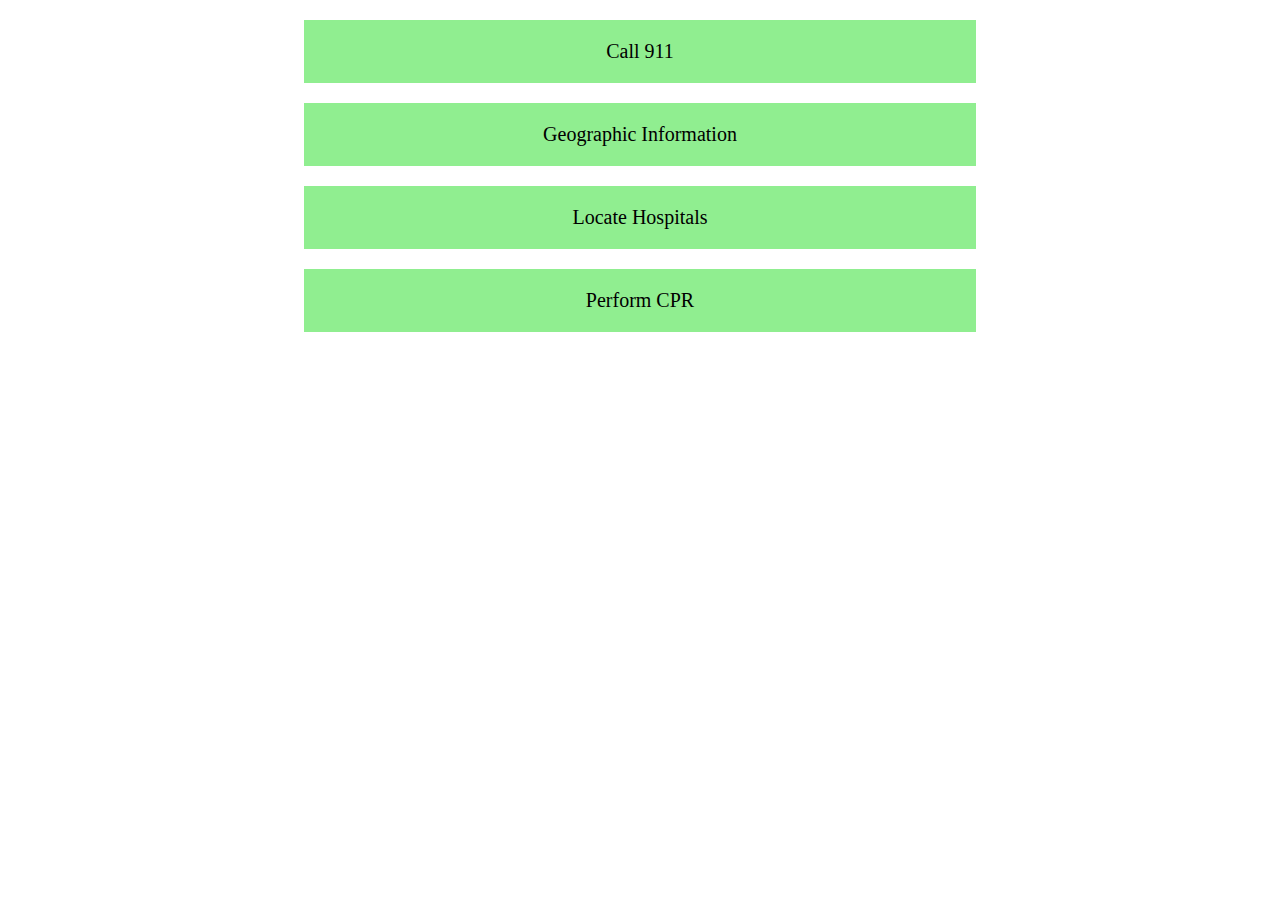
==== index.html @ 30d05792 "Update index.html" ====
<head>
	<title>iCare</title>
	<link rel='shortcut icon' type='image/x-icon' href='/favicon.ico' />
	<link rel="apple-touch-icon" sizes="180x180" href="/apple-touch-icon.png">
	<link rel="icon" type="image/png" sizes="32x32" href="/favicon-32x32.png">
	<link rel="icon" type="image/png" sizes="16x16" href="/favicon-16x16.png">
	<link rel="manifest" href="/site.webmanifest">
</head>
<!-- Start of Async Drift Code -->

<!-- End of Async Drift Code -->

<body data-gr-c-s-loaded="true"><div class="container">
	<div class="item block1">
		<a href="https://hangouts.google.com/webchat/start"><div class="call">
			
		</div></a>
		<center><div class = "911check" style = "margin-top: 20px; background-color: lightgreen; text-align: center; color: black; width: 50%;padding:20px;font-size: 20px;">Call 911</div></center>
	</div>
  <div class="item block2">
	<a href="https://cdpn.io/Refath/debug/dyoPmow/YvAgOeRgYVOA">
		<div class="info">
			
		</div>
	</a>
				<center><div class = "911check" style = "margin-top: 20px; background-color: lightgreen; text-align: center; color: black; width: 50%;padding:20px;font-size: 20px;">Geographic Information</div></center>

  </div>
  <div class="item block3">
	<a href="https://refath.github.io/I-Care/assist.html">
		<div class="rehab">
			
	</div></a>
				<center><div class = "911check" style = "margin-top: 20px; background-color: lightgreen; text-align: center; color: black; width: 50%;padding:20px;font-size: 20px;">Locate Hospitals</div></center>

  </div>
  <div class="item block4">
	<a href="https://cdpn.io/Refath/debug/mdJyOpa/PNAvYKZKoNpr">
		<div class="CPR">
	</div></a>
				<center><div class = "911check" style = "margin-top: 20px; background-color: lightgreen; text-align: center; color: black; width: 50%;padding:20px;font-size: 20px;">Perform CPR</div></center>
</div>
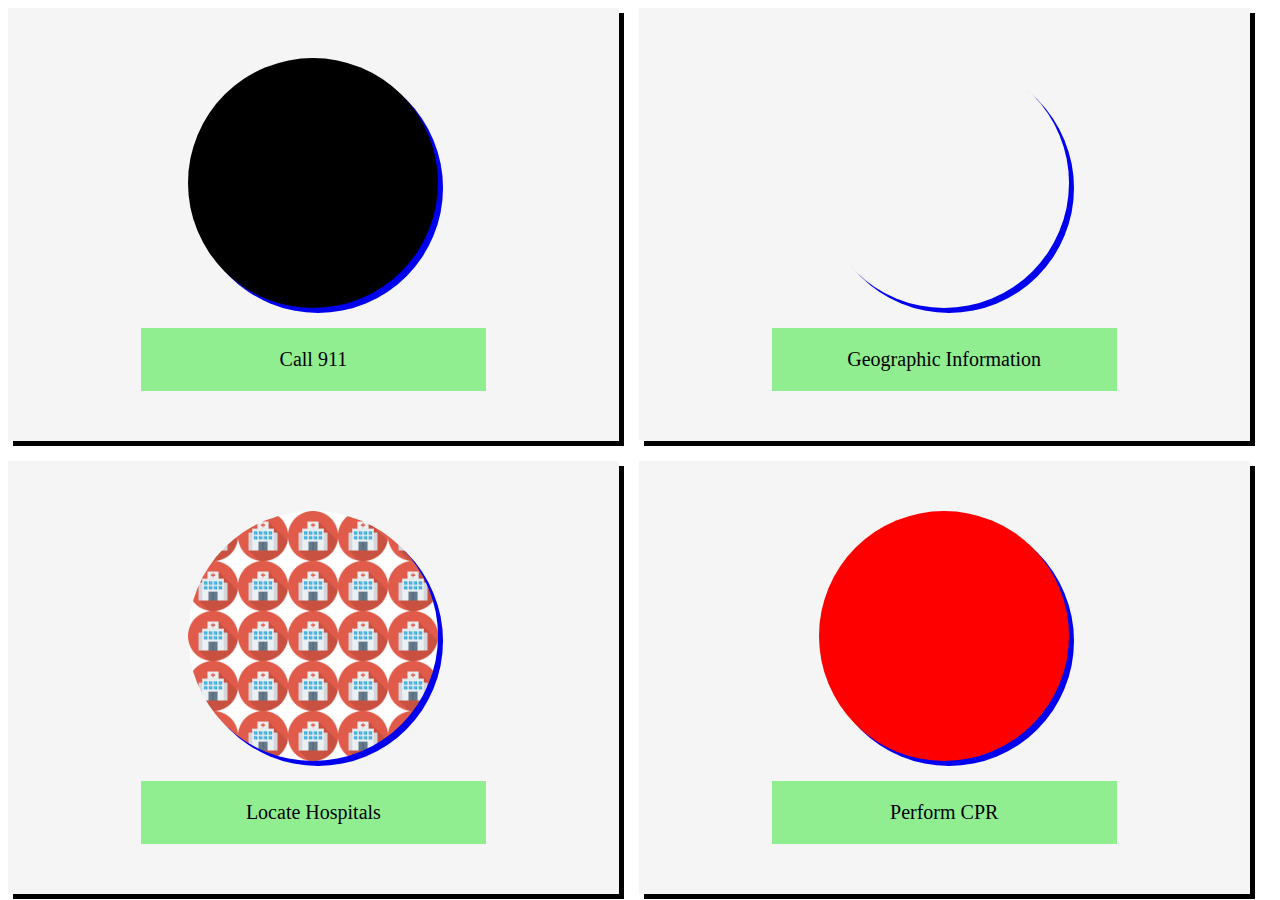
==== commit f7f9d32d: "Update index.html" ====
--- a/index.html
+++ b/index.html
@@ -9,7 +9,7 @@
 <!-- Start of Async Drift Code -->
 
 <!-- End of Async Drift Code -->
-
+<!--
 <body data-gr-c-s-loaded="true"><div class="container">
 	<div class="item block1">
 		<a href="https://hangouts.google.com/webchat/start"><div class="call">
@@ -40,3 +40,190 @@
 	</div></a>
 				<center><div class = "911check" style = "margin-top: 20px; background-color: lightgreen; text-align: center; color: black; width: 50%;padding:20px;font-size: 20px;">Perform CPR</div></center>
 </div>
+	-->
+<!--<div class="container">
+	<div class="item block1">
+		<a href="https://hangouts.google.com/webchat/start"><div class="call">
+			
+		</div></a>
+	</div>
+	<a href="https://cdpn.io/Refath/debug/dyoPmow/YvAgOeRgYVOA"><div class="item block2">
+		<div class="info">
+			
+		</div>
+	</div></a>
+	<a href="https://cdpn.io/Refath/debug/VwLYBjR/mVMbGDRgQKgr"><div class="item block3">
+		<div class="rehab">
+			
+		</div>
+	</div></a>
+	<a href="https://cdpn.io/Refath/debug/mdJyOpa/PNAvYKZKoNpr"><div class="item block4">
+		<div class="CPR">
+			
+		</div>
+	</div></a>
+</div>
+-->
+
+<link rel="stylesheet" type="text/css" href="style.css">
+
+<body data-gr-c-s-loaded="true"><div class="container">
+	<div class="item block1">
+		<a href="https://hangouts.google.com/webchat/start"><div class="call">
+			
+		</div></a>
+		<center><div class = "911check" style = "margin-top: 20px; background-color: lightgreen; text-align: center; color: black; width: 50%;padding:20px;font-size: 20px;">Call 911</div></center>
+	</div>
+  <div class="item block2">
+	<a href="https://cdpn.io/Refath/debug/dyoPmow/YvAgOeRgYVOA">
+		<div class="info">
+			
+		</div>
+	</a>
+				<center><div class = "911check" style = "margin-top: 20px; background-color: lightgreen; text-align: center; color: black; width: 50%;padding:20px;font-size: 20px;">Geographic Information</div></center>
+
+  </div>
+  <div class="item block3">
+	<a href="https://refath.github.io/I-Care/assist.html">
+		<div class="rehab">
+			
+	</div></a>
+				<center><div class = "911check" style = "margin-top: 20px; background-color: lightgreen; text-align: center; color: black; width: 50%;padding:20px;font-size: 20px;">Locate Hospitals</div></center>
+
+  </div>
+  <div class="item block4">
+	<a href="https://cdpn.io/Refath/debug/mdJyOpa/PNAvYKZKoNpr">
+		<div class="CPR">
+	</div></a>
+				<center><div class = "911check" style = "margin-top: 20px; background-color: lightgreen; text-align: center; color: black; width: 50%;padding:20px;font-size: 20px;">Perform CPR</div></center>
+</div>
+</body>
+
+	<style>
+		
+
+.container{
+	display: grid;
+	grid-gap: 20px;
+	height: 97vh;
+  width: 97vw;
+	grid-template-columns: 1fr 1fr;
+	grid-template-rows: auto;
+	grid-template-areas: 
+		"blockOne blockTwo"
+		"blockThree blockFour"
+
+}
+
+.item{
+	background-color: whitesmoke;
+	border: 0px solid black;
+	box-shadow: 5px 5px;
+  position:relative;
+padding:50px 0px;
+}
+
+.block1{
+	grid-area: blockOne;
+}
+
+.block2{
+	grid-area: blockTwo;
+}
+
+.block3{
+	grid-area: blockThree;
+}
+
+.block4{
+	grid-area: blockFour;
+}
+
+.item:hover{
+	background-color: lightblue;
+	transition: ease 0.3s; 
+}
+
+*{
+	transition: ease 0.3s; 
+}
+
+.call{
+	background-color: black;
+	width: 250px;
+	height: 250px;
+	border-radius: 150px;
+	margin: 0 auto;
+  top: 50%;
+	box-shadow: 5px 5px;
+	background-image: url("https://www.levelaccess.com/wp-content/uploads/2017/11/CVAA-02.png");
+	background-position: center;
+	background-size: 230px;
+transition: 0.70s ease;
+}
+
+.call:hover{
+	transition: 0.70s ease;
+	background-color: whitesmoke;
+}
+
+.info{
+	background-image: white;
+	width: 250px;
+	height: 250px;
+	border-radius: 150px;
+	margin: 0 auto;
+	top: 50%;
+	box-shadow: 5px 5px;
+	background-image: url("https://s3.us-east-2.amazonaws.com/upload-icon/uploads/icons/png/5851494071557740370-512.png");
+	background-size: cover;
+	background-position: center;
+	background-size: 100px;
+	text-align: center;
+	  display: flex;
+  justify-content: center;
+  align-items: center;
+}
+
+.info:hover{
+	background-size: 300px;
+}
+
+.rehab{
+	background-color: red;
+	width: 250px;
+	height: 250px;
+	border-radius: 150px;
+	margin: 0 auto;
+  top: 50%;
+	box-shadow: 5px 5px;
+	background-image: url("[data-uri]");
+	background-position: center;
+	background-size: contain;
+	background-size: 50px;
+}
+
+.rehab:hover{
+		background-size: 100%;
+}
+
+.CPR{
+	background-color: red;
+	width: 250px;
+	height: 250px;
+	border-radius: 150px;
+	margin: 0 auto;
+  top: 50%;
+	box-shadow: 5px 5px;
+	background-image: url("https://www.humankind.org/wp-content/uploads/2018/08/ems-icon-doing-cpr-300x300.png");
+	background-size: cover;
+transition: 0.3s ease-in-out;
+}
+
+.CPR:hover{
+	background-image:url("https://thumbs.gfycat.com/AdmiredGorgeousHousefly-size_restricted.gif");
+		background-size: contain;
+background-position: 5px 45px;
+	transition: 0.3s ease-in-out;
+}
+	</style>
--- a/style.css
+++ b/style.css
@@ -0,0 +1,125 @@
+.container{
+	display: grid;
+	grid-gap: 20px;
+	height: 97vh;
+  width: 97vw;
+	grid-template-columns: 1fr 1fr;
+	grid-template-rows: auto;
+	grid-template-areas: 
+		"blockOne blockTwo"
+		"blockThree blockFour"
+
+}
+
+.item{
+	background-color: whitesmoke;
+	border: 0px solid black;
+	box-shadow: 5px 5px;
+  position:relative;
+padding:50px 0px;
+}
+
+.block1{
+	grid-area: blockOne;
+}
+
+.block2{
+	grid-area: blockTwo;
+}
+
+.block3{
+	grid-area: blockThree;
+}
+
+.block4{
+	grid-area: blockFour;
+}
+
+.item:hover{
+	background-color: lightblue;
+	transition: ease 0.3s; 
+}
+
+*{
+	transition: ease 0.3s; 
+}
+
+.call{
+	background-color: black;
+	width: 250px;
+	height: 250px;
+	border-radius: 150px;
+	margin: 0 auto;
+  top: 50%;
+	box-shadow: 5px 5px;
+	background-image: url("https://www.levelaccess.com/wp-content/uploads/2017/11/CVAA-02.png");
+	background-position: center;
+	background-size: 230px;
+transition: 0.70s ease;
+}
+
+.call:hover{
+	transition: 0.70s ease;
+	background-color: whitesmoke;
+}
+
+.info{
+	background-image: white;
+	width: 250px;
+	height: 250px;
+	border-radius: 150px;
+	margin: 0 auto;
+	top: 50%;
+	box-shadow: 5px 5px;
+	background-image: url("https://s3.us-east-2.amazonaws.com/upload-icon/uploads/icons/png/5851494071557740370-512.png");
+	background-size: cover;
+	background-position: center;
+	background-size: 100px;
+	text-align: center;
+	  display: flex;
+  justify-content: center;
+  align-items: center;
+}
+
+.info:hover{
+	background-size: 300px;
+}
+
+.rehab{
+	background-color: red;
+	width: 250px;
+	height: 250px;
+	border-radius: 150px;
+	margin: 0 auto;
+  top: 50%;
+	box-shadow: 5px 5px;
+	background-image: url("[data-uri]");
+	background-position: center;
+	background-size: contain;
+	background-size: 50px;
+}
+
+.rehab:hover{
+		background-size: 100%;
+}
+
+.CPR{
+	background-color: red;
+	width: 250px;
+	height: 250px;
+	border-radius: 150px;
+	margin: 0 auto;
+  top: 50%;
+	box-shadow: 5px 5px;
+	background-image: url("https://www.humankind.org/wp-content/uploads/2018/08/ems-icon-doing-cpr-300x300.png");
+	background-size: cover;
+transition: 0.3s ease-in-out;
+}
+
+.CPR:hover{
+	background-image:url("https://thumbs.gfycat.com/AdmiredGorgeousHousefly-size_restricted.gif");
+		background-size: contain;
+background-position: 5px 45px;
+	transition: 0.3s ease-in-out;
+	
+}
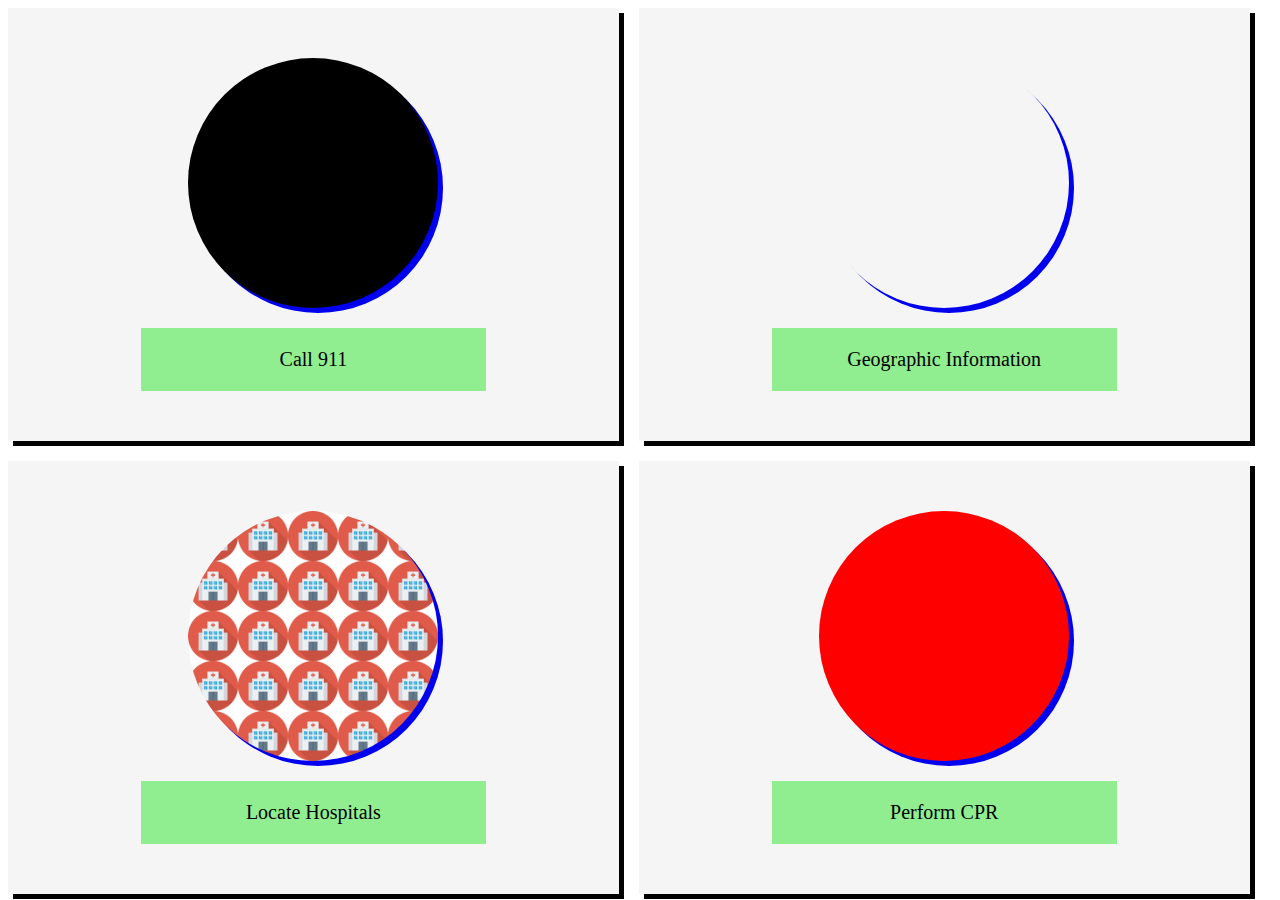
==== commit c488ec7f: "Update index.html" ====
--- a/index.html
+++ b/index.html
@@ -1,11 +1,13 @@
 <head>
 	<title>iCare</title>
-	<link rel='shortcut icon' type='image/x-icon' href='/favicon.ico' />
-	<link rel="apple-touch-icon" sizes="180x180" href="/apple-touch-icon.png">
-	<link rel="icon" type="image/png" sizes="32x32" href="/favicon-32x32.png">
-	<link rel="icon" type="image/png" sizes="16x16" href="/favicon-16x16.png">
+	<link rel='shortcut icon' type='image/x-icon' href='favicon.ico' />
+	<link rel="apple-touch-icon" sizes="180x180" href="apple-touch-icon.png">
+	<link rel="icon" type="image/png" sizes="32x32" href="favicon-32x32.png">
+	<link rel="icon" type="image/png" sizes="16x16" href="favicon-16x16.png">
 	<link rel="manifest" href="/site.webmanifest">
 </head>
+
+
 <!-- Start of Async Drift Code -->
 
 <!-- End of Async Drift Code -->
@@ -227,3 +229,4 @@
 	transition: 0.3s ease-in-out;
 }
 	</style>
+<div class="powr-chat" id="43629179_1590789461"></div><script src="https://www.powr.io/powr.js?platform=html"></script>
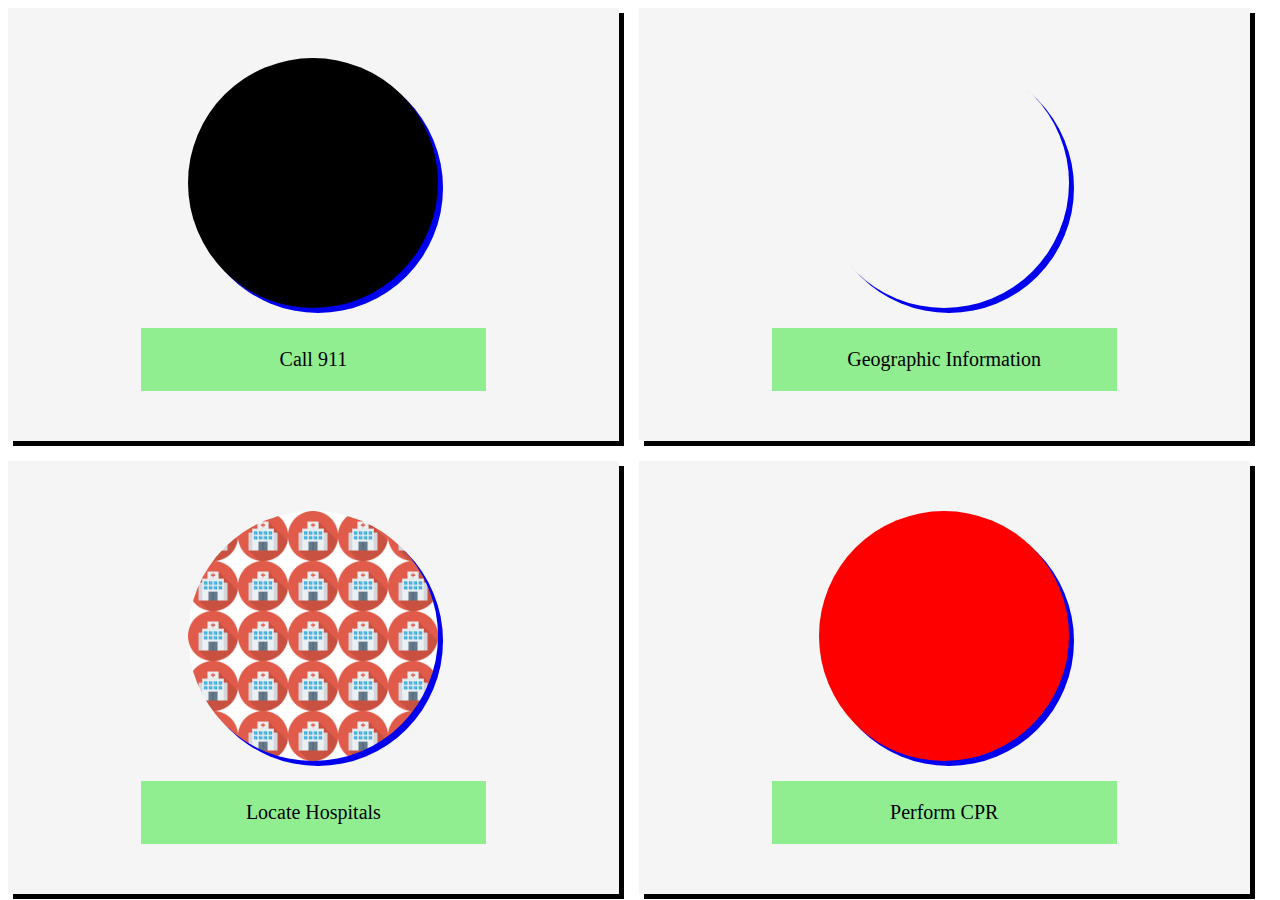
==== commit bc03c2d3: "Update index.html" ====
--- a/index.html
+++ b/index.html
@@ -1,6 +1,6 @@
 <head>
 	<title>iCare</title>
-	<link rel='shortcut icon' type='image/x-icon' href='favicon.ico' />
+	<link rel='shortcut icon' type='image/x-icon' href='favicon.png' />
 	<link rel="apple-touch-icon" sizes="180x180" href="apple-touch-icon.png">
 	<link rel="icon" type="image/png" sizes="32x32" href="favicon-32x32.png">
 	<link rel="icon" type="image/png" sizes="16x16" href="favicon-16x16.png">
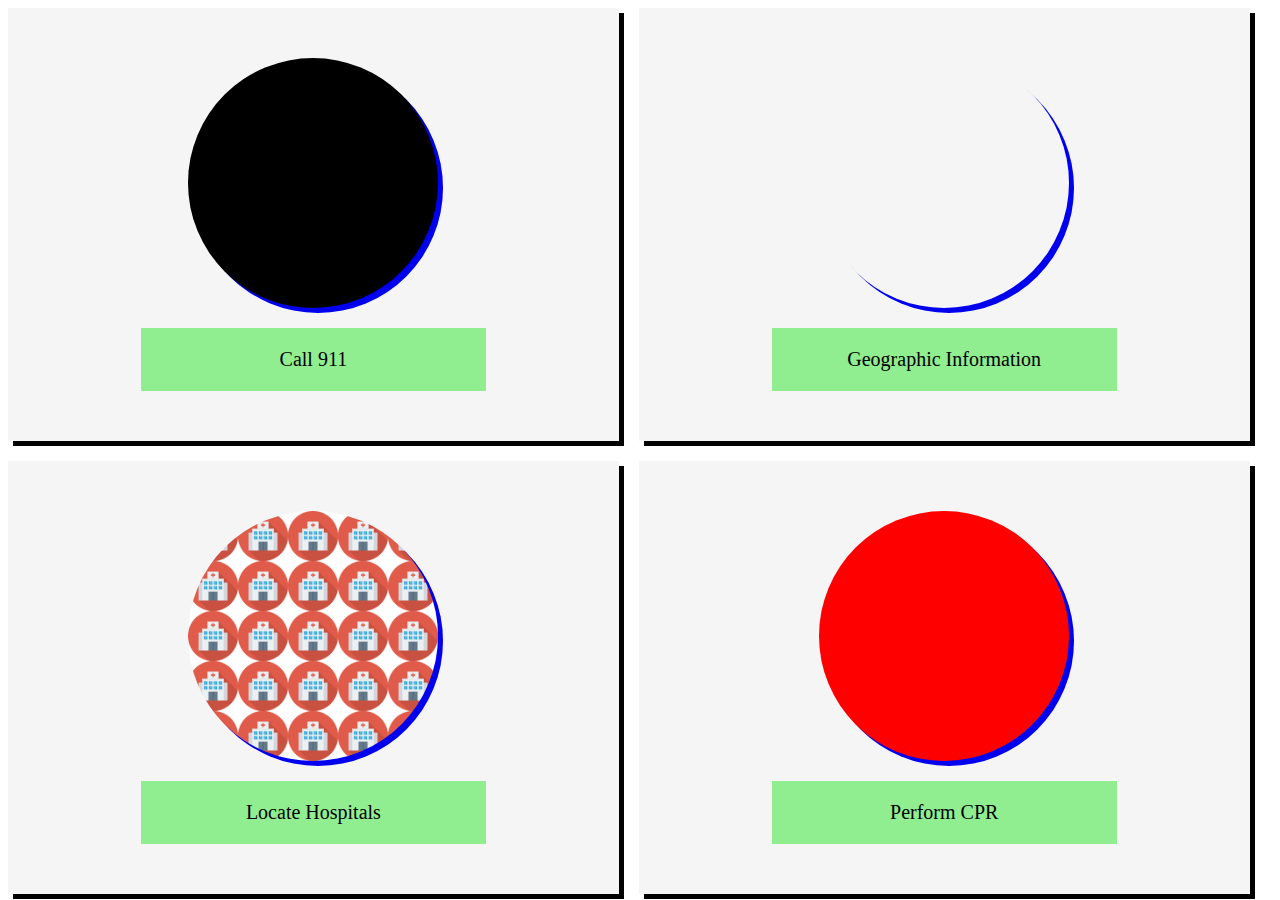
==== commit 1c986305: "Update index.html" ====
--- a/index.html
+++ b/index.html
@@ -1,9 +1,8 @@
 <head>
 	<title>iCare</title>
-	<link rel='shortcut icon' type='image/x-icon' href='favicon.png' />
-	<link rel="apple-touch-icon" sizes="180x180" href="apple-touch-icon.png">
-	<link rel="icon" type="image/png" sizes="32x32" href="favicon-32x32.png">
-	<link rel="icon" type="image/png" sizes="16x16" href="favicon-16x16.png">
+	<link rel="icon" type="image/png" href="favicon-32x32.png" sizes="32x32" />
+	<link rel="icon" type="image/png" href="favicon-16x16.png" sizes="16x16" />
+
 	<link rel="manifest" href="/site.webmanifest">
 </head>
 
